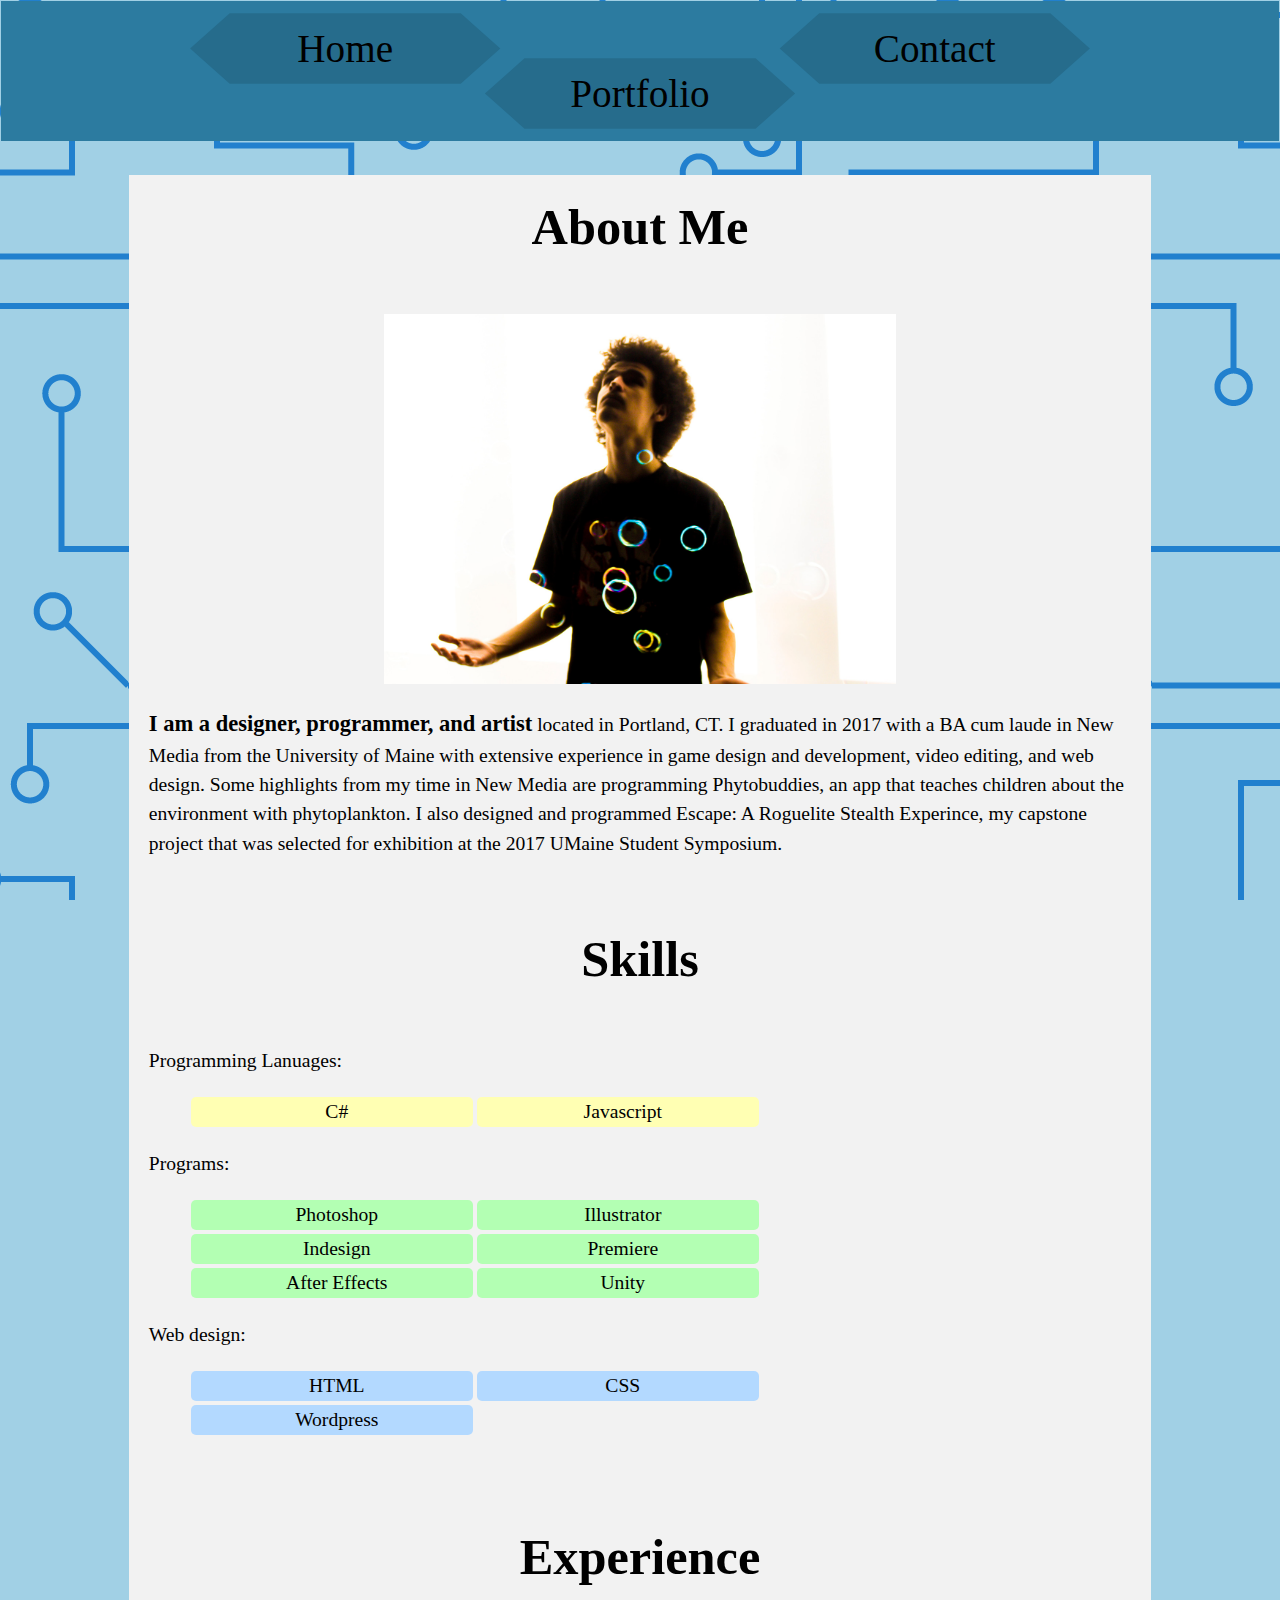
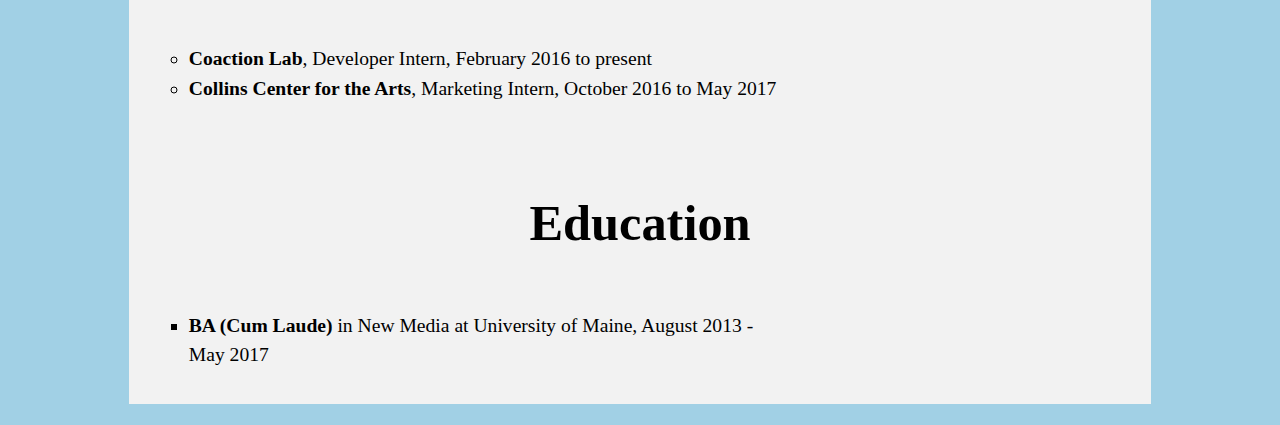
==== about/about.html @ 5a4f8489 "Initial Commit" ====
<!DOCTYPE HTML>
<html>
	<head>
		<meta charset="UTF-8">
		<meta name="viewport" content="width=device-width, initial-scale=1.0">
		<title>About Aidan Bauer</title>
		<link rel="icon" href="../media/portfolio_famicom.png">

		<link rel="stylesheet" type="text/css" href="../css/global-styles.css">
		<link rel="stylesheet" type="text/css" href="../css/medium-device-styles.css">
		<link rel="stylesheet" type="text/css" href="../css/small-device-styles.css">

		<style type="text/css">
			.container {
				position: relative;
			}

			.about {
				margin: auto;
				left: 0;
				top: 0;
				background: #f2f2f2;
				width: 80%;
			}

			.about-header {
				font-weight: bold;
			}

			.about-body {
				font-size: 0.35em;
				text-align: left;
				padding: 0px 20px;
				padding-bottom: 15px;
			}

			.about-body:nth-of-type(2) {
				text-indent: 0px;
			}

			.about-body p {
				font-size: 1.15em;
				font-weight: bold;
				display: inline;
			}

			.about-body ul {
				width: 600px;
				overflow: hidden;
			}

			.double-column li {
				text-indent: 10px;	/*move the indent back*/
				list-style: none;
				float: left;
				margin: 2px 2px;
				/*width: 47%;*/
				width: 47%;
				height: 30px;
				text-align: center;
				/*line-height: 1.5em;*/
				line-height: 30px;
				border-radius: 5px;
			}

			/*set the color of the lists*/
			.about-body:nth-of-type(2) ul:first-of-type li {
				background: #ffffb3;
			}

			.about-body:nth-of-type(2) ul:nth-of-type(2) li {
				background: #b3ffb3;
			}

			.about-body:nth-of-type(2) ul:nth-of-type(3) li {
				background: #b3d9ff;
			}

			.about-body:nth-of-type(3) ul {
				list-style: circle;
			}

			.about-body:nth-of-type(4) ul {
				list-style: square;
			}

			/*@media only screen and (min-width: 635px) {
				/* Styles */
				.about-body ul {
					width: 600px;
				}
				.double-column li {
					width: 47%;
				}
			}*/
		</style>

		<!-- styles for phones -->
		<style type="text/css" media="only screen and (min-width: 320px) and (max-width: 480px) and (orientation: portrait)">
			.about-body {
				font-size: 0.3em;
			}

			.about {
				width: 95%;
			}

			.about-body ul {
				padding: 0 0 0 0;
				margin: 10px auto;
				width: 80%;
				overflow: hidden;
			}

			.double-column li {
				width: 97%;
				/*line-height: 0.3em;*/
			}
		</style>

		<style type="text/css" media="only screen and (min-width: 750px) and (max-width: 1200px) and (orientation: landscape)">
			.about-body ul {
				padding: 0 0 0 0;
				margin: 10px auto;
				width: 80%;
			}
		</style>

		<style type="text/css" media="only screen and (min-width: 750px) and (max-width: 1200px) and (orientation: portrait)">
			.about-body ul {
				padding: 0 0 0 0;
				margin: 10px auto;
				width: 90%;
			}
		</style>

		<!--Animations and keyframes-->
		<style type="text/css">
			@keyframes fadeInLeft {
				0% {
					-webkit-transform: translate3d(-100%, 0, 0);
					transform: translate3d(-100%, 0, 0);
				}

				100% {
					-webkit-transform: none;
					transform: none;
				}
			}

			/*set the animations*/
			.container {
				-webkit-animation-name: fadeInLeft;
				animation-name: fadeInLeft;
				-webkit-animation-duration: 1s;
				animation-duration: 1s;
				-webkit-animation-fill-mode: both;
				animation-fill-mode: both;
			}

			/*&.is-exiting {
				.container {
					animation-direction: alternate-reverse;
				}
			}*/
		</style>

		<script src="https://ajax.googleapis.com/ajax/libs/jquery/3.2.1/jquery.min.js"></script>
		<script src="../js/header-menu.js"></script>
	</head>
	<body>
		<div class="container">
			<div class="header">
				<a href="/">Home</a>
				<a href="../portfolio/portfolio.html">Portfolio</a>
				<a href="../contact/contact.html">Contact</a>
			</div>
			<div class="body">
				<div class="about">
					<h1>About Me</h1>
					<img src="media/BauerAidan_S3_C1.jpg" width="512">
					<div class="about-body">
						<p>I am a designer, programmer, and artist</p> located in Portland, CT. I graduated in 2017 with a BA cum laude in New Media from the University of Maine with extensive experience in game design and development, video editing, and web design. Some highlights from my time in New Media are programming Phytobuddies, an app that teaches children about the environment with phytoplankton. I also designed and programmed Escape: A Roguelite Stealth Experince, my capstone project that was selected for exhibition at the 2017 UMaine Student Symposium.
					</div>
					<h1>Skills</h1>
					<div class="about-body">
						<!-- <h3>Skills</h3> -->
						Programming Lanuages:
						<ul class="double-column">
							<li>C#</li>
							<li>Javascript</li>
						</ul>
						Programs:
						<ul class="double-column">
							<li>Photoshop</li>
							<li>Illustrator</li>
							<li>Indesign</li>
							<li>Premiere</li>
							<li>After Effects</li>
							<li>Unity</li>
						</ul>
						Web design:
						<ul class="double-column">
							<li>HTML</li>
							<li>CSS</li>
							<li>Wordpress</li>
						</ul>
					</div>
					<h1>Experience</h1>
					<div class="about-body">
						<ul>
							<li><strong>Coaction Lab</strong>, Developer Intern, February 2016 to present</li>
							<li><strong>Collins Center for the Arts</strong>, Marketing Intern, October 2016 to May 2017</li>
						</ul>
					</div>
					<h1>Education</h1>
					<div class="about-body">
						<ul>
							<li><strong>BA (Cum Laude)</strong> in New Media at University of Maine, August 2013 - May 2017</li>
						</ul>
					</div>
				</div>
			</div>
		</div>
	</body>
</html>
---- css/global-styles.css ----
/*
Styles
*/
html {
	height: 100%;
	margin: 0;
	padding: 0;
	border: none;
}

body {
	background: #A1D0E5 url("../media/web-background.png") center repeat fixed;
	margin: 0;
	border: 1px solid transparent;
	padding: 0;
	font-size: 3.5em;
	line-height: 1.5;
	font-family: 'Source Sans Pro';
}

figure {
	margin: auto;
	text-align: center;
	display: inline-block;
	width: 250px;
}

iframe {
	border: none;
	overflow: hidden;
	vertical-align: middle;
}

h1 {
	font-size: 0.9em;
	padding: 15px 0;
}

h2 {
	font-size: 0.8em;
	padding: 15px 0;
	border: 1px solid transparent;
	margin: 0;
}

h3 {
	font-size: 0.55em;
	font-weight: normal;
	margin: 0 0 10px 0;
}

/*purely for debugging purposes*/
/*{
	border: 1px solid red;
}*/

a:link, a:visited {
	text-decoration: none;
	color: black;
}

a:link:hover {
	text-decoration: underline;
}

a:link:active, a:visited:active {
	text-decoration: underline;
}

/*place contect exactly in the center of a div*/
.centered {
	left: 50%;
	top: 50%;

	-ms-transform: translateX(-50%) translateY(-50%);
	-webkit-transform: translateX(-50%) translateY(-50%);
	transform: translateX(-50%) translateY(-50%);
}

.blurred {
	-webkit-filter: blur(5px);
	filter: blur(5px);

	-webkit-transition: all 0.5s linear;
	transition: all 0.5s linear;
}

.blurred:hover {
	-webkit-filter: none;
	filter: none;
}

.shadowed {
	-moz-box-shadow: 5px 5px 2px rgba(50, 50, 50, 0.7);
	-webkit-box-shadow: 5px 5px 2px rgba(50, 50, 50, 0.7);
	box-shadow: 5px 5px 2px rgba(50, 50, 50, 0.7);
}

.background-white {
	background: #f2f2f2;
}

.clip-svg {
	width: 0;
	height: 0;
}

.header {
	background: #2c7ba0;
	position: relative;
	/*margin: auto;*/
	margin: 0;
	padding: 10px 20px;
	min-height: 100px;
	font-size: 0.7em;
}

.header a {
	position: inherit;
	min-width: 250px;
	height: 45px;
	line-height: 45px;
	padding: 15px 40px;
	margin: 5px 0px;

	display: inline-block;
	vertical-align: top;
	text-align: center;
	background: #266c8c;

	-webkit-clip-path: polygon(15% 3%, 85% 3%, 97% 50%,
				85% 97%, 15% 97%, 3% 50%);
	clip-path: polygon(15% 3%, 85% 3%, 97% 50%,
				85% 97%, 15% 97%, 3% 50%);

	-webkit-transition: all 0.5s;
	transition: all 0.5s;
}

.header a:nth-of-type(even) {
	margin: 0 0 0 0;
}

.header a:hover {
	text-decoration: none;
	background: rgba(225, 225, 225, 0.6);
}

.container {
	/*margin: auto;*/
	text-align: center;
}

.body {
	/*margin: 20px 0 0 0;*/
	margin: 20px 0;
}

.footer {
	/*padding: 10px 0 0 0;*/
	margin: auto;
	margin-top: 20px;
	width: 100%;
	bottom: 0;
	min-height: 60px;
	font-size: 0.5em;
	position: relative;
}

.back-button, .share-buttons {
	height: 50px;
	line-height: 45px;
	margin: 15px 0px;
	display: inline-block;
}

.footer .share-buttons div {
	display: inline-block;
	margin: 0px 5px;
}

.back-button {
	text-align: left;
}

/*.back-button a {
	position: absolute;
	left: 0;
}*/

.share-buttons {
	text-align: right;
}

.menu-item {
	margin: auto;
	background: rgb(0, 107, 179);
	position: relative;
	background-repeat: no-repeat;
	width: 400px;
	height: 343px;
	display: block;
}

#about {
	background: rgb(0, 107, 179) url("../media/about_bg.png") center no-repeat scroll;
	height: 100%;
}

#portfolio {
	background: rgb(0, 107, 179) url("../media/portfolio_bg.png") center no-repeat scroll;
	height: 100%;
}

#contact {
	background: rgb(0, 107, 179) url("../media/contact_bg.png") center no-repeat scroll;
	height: 100%;
}

.overlay {
	background: rgba(204, 235, 255, 0.4);
	position: absolute;
	left: 0;
	right: 0;
	top: 0;
	bottom: 0;
	pointer-events: none;

	-webkit-transition: all 0.5s linear;
	transition: all 0.5s linear;
}

.menu-item:hover .overlay {
	background: none;
}

.overlay-content {
	position: absolute;
	text-transform: uppercase;
	color: rgba(225, 225, 225, 0.8);
	text-shadow: 1px 1px 2px rgba(50, 50, 50, 0.1);
	
	-webkit-filter: blur(5px);
	filter: blur(5px);

	-webkit-transition: all 0.5s linear;
	transition: all 0.5s linear;
}

.menu-item:hover .overlay-content {
	-webkit-filter: none;
	filter: none;
}

.header-content {
	position: absolute;
	width: 75%;
	color: rgba(25, 25, 25, 0.8);
	font-size: 0.4em;
	line-height: 1.25;
}

/*text in the title hexagon*/
.header-content p {
	margin: 10px 0px;
}

.header-content p:first-of-type {
	font-size: 1.5em;
}

.header-content p:last-of-type {
	font-size: 1.8em;
	font-weight: bold;
}

hr.separator-dotted {
	margin: auto;
	border: none;
	border-top: 5px dotted #1982b3;
	height: 1px;
	width: 95%;
}

.button {
	border: none;
	border-radius: 5px;
	background-color: #A1D0E5;
	font-size: 0.65em;
	line-height: 0.65em;
	padding: 20px 20px;

	-webkit-transition: all 0.25s;
	transition: all 0.25s;
}

.button:hover {
	border-radius: 0px;
	background-color: #318bb4;
}

/*shapes*/
.hexagon {
	-webkit-clip-path: polygon(25% 0%, 75% 0%, 100% 50%,
		75% 100%, 25% 100%, 0% 50%);
	clip-path: polygon(25% 0%, 75% 0%, 100% 50%,
		75% 100%, 25% 100%, 0% 50%);
	clip-path: url("#clip-hexagon");
}

/*resizing the icons on the main menu*/
@media only screen and (min-width: 1080px) {
	.menu-row {
		margin-top: -185px;
	}

	.menu-row:first-of-type {
		margin-top: auto;
	}

	.menu-item {
		display: inline-block;
	}

	.menu-row:nth-of-type(2) .menu-item:nth-of-type(odd) {
		margin: 0 120px 0 0;
	}

	.menu-row:nth-of-type(2) .menu-item:nth-of-type(even) {
		margin: 0 0 0 120px;
	}
}

/*resizing the icons the header menu*/
@media only screen and (min-width: 875px) {
	.header {
		padding: 10px 50px;
	}

	.header a {
		margin: 0px -45px;
	}

	.header a:nth-of-type(even) {
		margin: 45px 0 0 0;
	}
}
---- css/medium-device-styles.css ----
/*only use styles if screen is in portrait mode*/
@media only screen and (min-width: 750px) and (max-width: 1200px) and (orientation: portrait) {
	.header-content {
		font-size: 0.6em;
	}

	.menu-item {
		width: 80%;
		margin: auto;
	}

	.overlay-content {
		font-size: 1.65em;
	}

	/*.footer {
		position: absolute;
		bottom: 0;
		width: 100%;
	}*/
}

@media only screen and (min-width: 750px) and (max-width: 1200px) and (orientation: landscape) {
	.header-content {
		font-size: 0.35em;
	}

	.menu-row {
		margin-top: -165px;
	}

	.menu-row:first-of-type {
		margin-top: auto;
	}

	.menu-item {
		display: inline-block;
		width: 350px;
	}

	.menu-row:nth-of-type(2) .menu-item:nth-of-type(odd) {
		margin: 0 120px 0 0;
	}

	.menu-row:nth-of-type(2) .menu-item:nth-of-type(even) {
		margin: 0 0 0 120px;
	}
}
---- css/small-device-styles.css ----
/* Styles */
/*portrait*/
@media only screen and (min-width: 320px) and (max-width: 480px) and (orientation: portrait) {
	body {
		overflow: scroll;
	}

	input[type=text] {
		width: 70%;
	}

	.header {
		width: 100%;
		padding: 0;
	}

	.header a {
		width: 90%;
		height: 60px;
		line-height: 60px;
		padding: 5px 15px;
	}

	.header-content {
		font-size: 0.3em;
	}

	.header-content p {
		margin: 5px 0px;
	}

	.container {
		text-align: center;
		overflow: scroll;
	}

	.body {
		margin: 20px 0;
	}

	.footer {
		font-size: 0.35em;
	}

	.back-button, .share-buttons {
		width: 45%;
	}

	.menu-item {
		width: 95%;
		display: inline-block;
	}

	.overlay-content {
		font-size: 0.75em;
	}

	.button {
		font-size: 0.5em;
		line-height: 0.5em;
		padding: 15px 15px;
	}
}

@media only screen and (min-width: 480px) and (max-width: 750px) and (orientation: landscape) {
	body {
		overflow: scroll;
	}
	
	input[type=text] {
		width: 45%;
	}

	.menu-item {
		margin: auto;
	}

	.button {
		font-size: 0.65em;
		line-height: 0.65em;
		padding: 20px 20px;
	}

	.header a {
		min-width: 25%;
		margin: 0px -45px;
	}

	.header a:nth-of-type(even) {
		margin: 45px 0 0 0;
	}
}

/*.header {
	width: 100%;
	padding: 0;
}*/
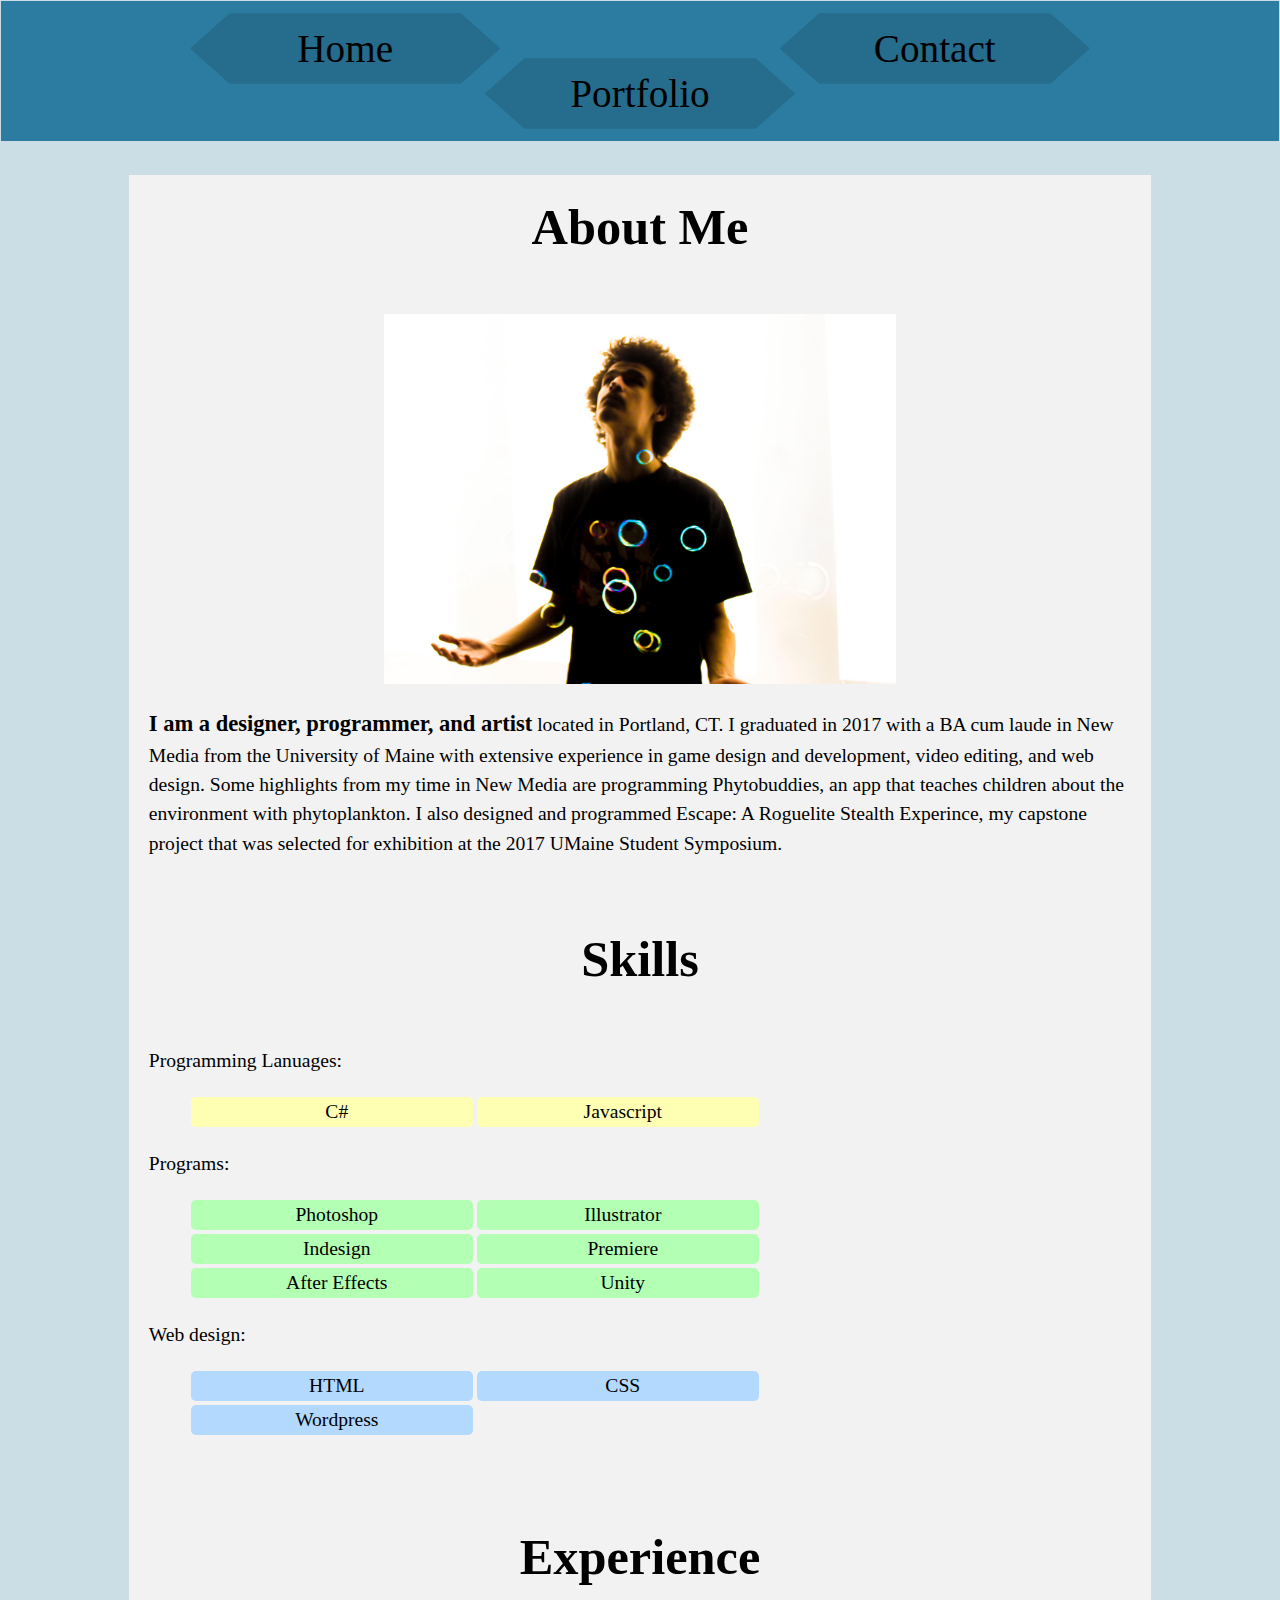
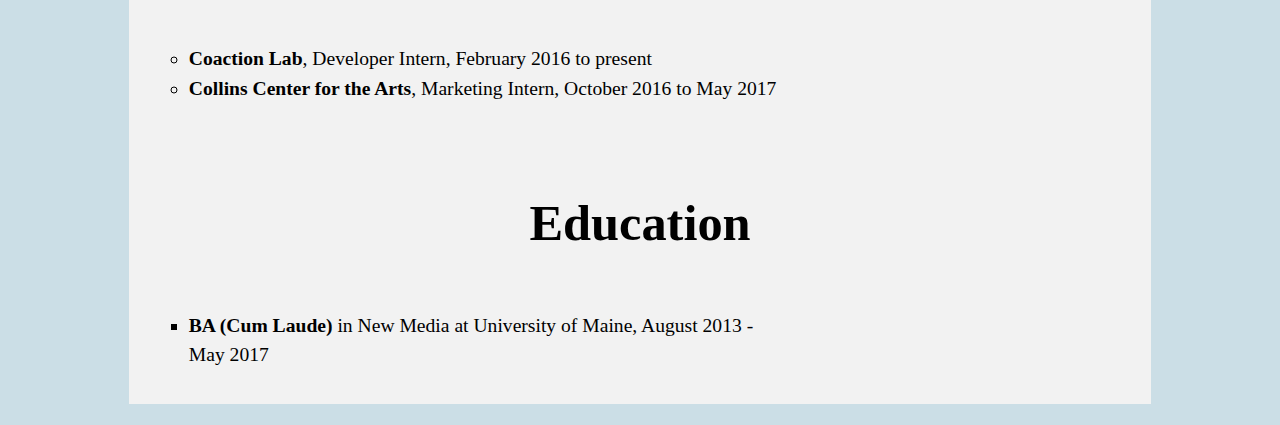
==== commit 634ad3c3: "Additional changes" ====
--- a/about/about.html
+++ b/about/about.html
@@ -4,6 +4,8 @@
 		<meta charset="UTF-8">
 		<meta name="viewport" content="width=device-width, initial-scale=1.0">
 		<title>About Aidan Bauer</title>
+        <meta name="author" content="Aidan Bauer">
+		<meta name="keywords" content="aidan bauer, about">
 		<link rel="icon" href="../media/portfolio_famicom.png">
 
 		<link rel="stylesheet" type="text/css" href="../css/global-styles.css">
@@ -171,7 +173,7 @@
 	<body>
 		<div class="container">
 			<div class="header">
-				<a href="/">Home</a>
+				<a href="https://aidan-bauer.github.io/portfolio/">Home</a>
 				<a href="../portfolio/portfolio.html">Portfolio</a>
 				<a href="../contact/contact.html">Contact</a>
 			</div>
--- a/css/global-styles.css
+++ b/css/global-styles.css
@@ -9,7 +9,7 @@
 }
 
 body {
-	background: #A1D0E5 url("../media/web-background.png") center repeat fixed;
+	background: #cbdee6 /*url("../media/web-background.png")*/ center repeat fixed;
 	margin: 0;
 	border: 1px solid transparent;
 	padding: 0;
@@ -239,7 +239,7 @@
 	text-transform: uppercase;
 	color: rgba(225, 225, 225, 0.8);
 	text-shadow: 1px 1px 2px rgba(50, 50, 50, 0.1);
-	
+
 	-webkit-filter: blur(5px);
 	filter: blur(5px);
 
@@ -305,6 +305,7 @@
 		75% 100%, 25% 100%, 0% 50%);
 	clip-path: polygon(25% 0%, 75% 0%, 100% 50%,
 		75% 100%, 25% 100%, 0% 50%);
+	-webkit-clip-path: url("#clip-hexagon");
 	clip-path: url("#clip-hexagon");
 }
 
@@ -344,4 +345,4 @@
 	.header a:nth-of-type(even) {
 		margin: 45px 0 0 0;
 	}
-}+}
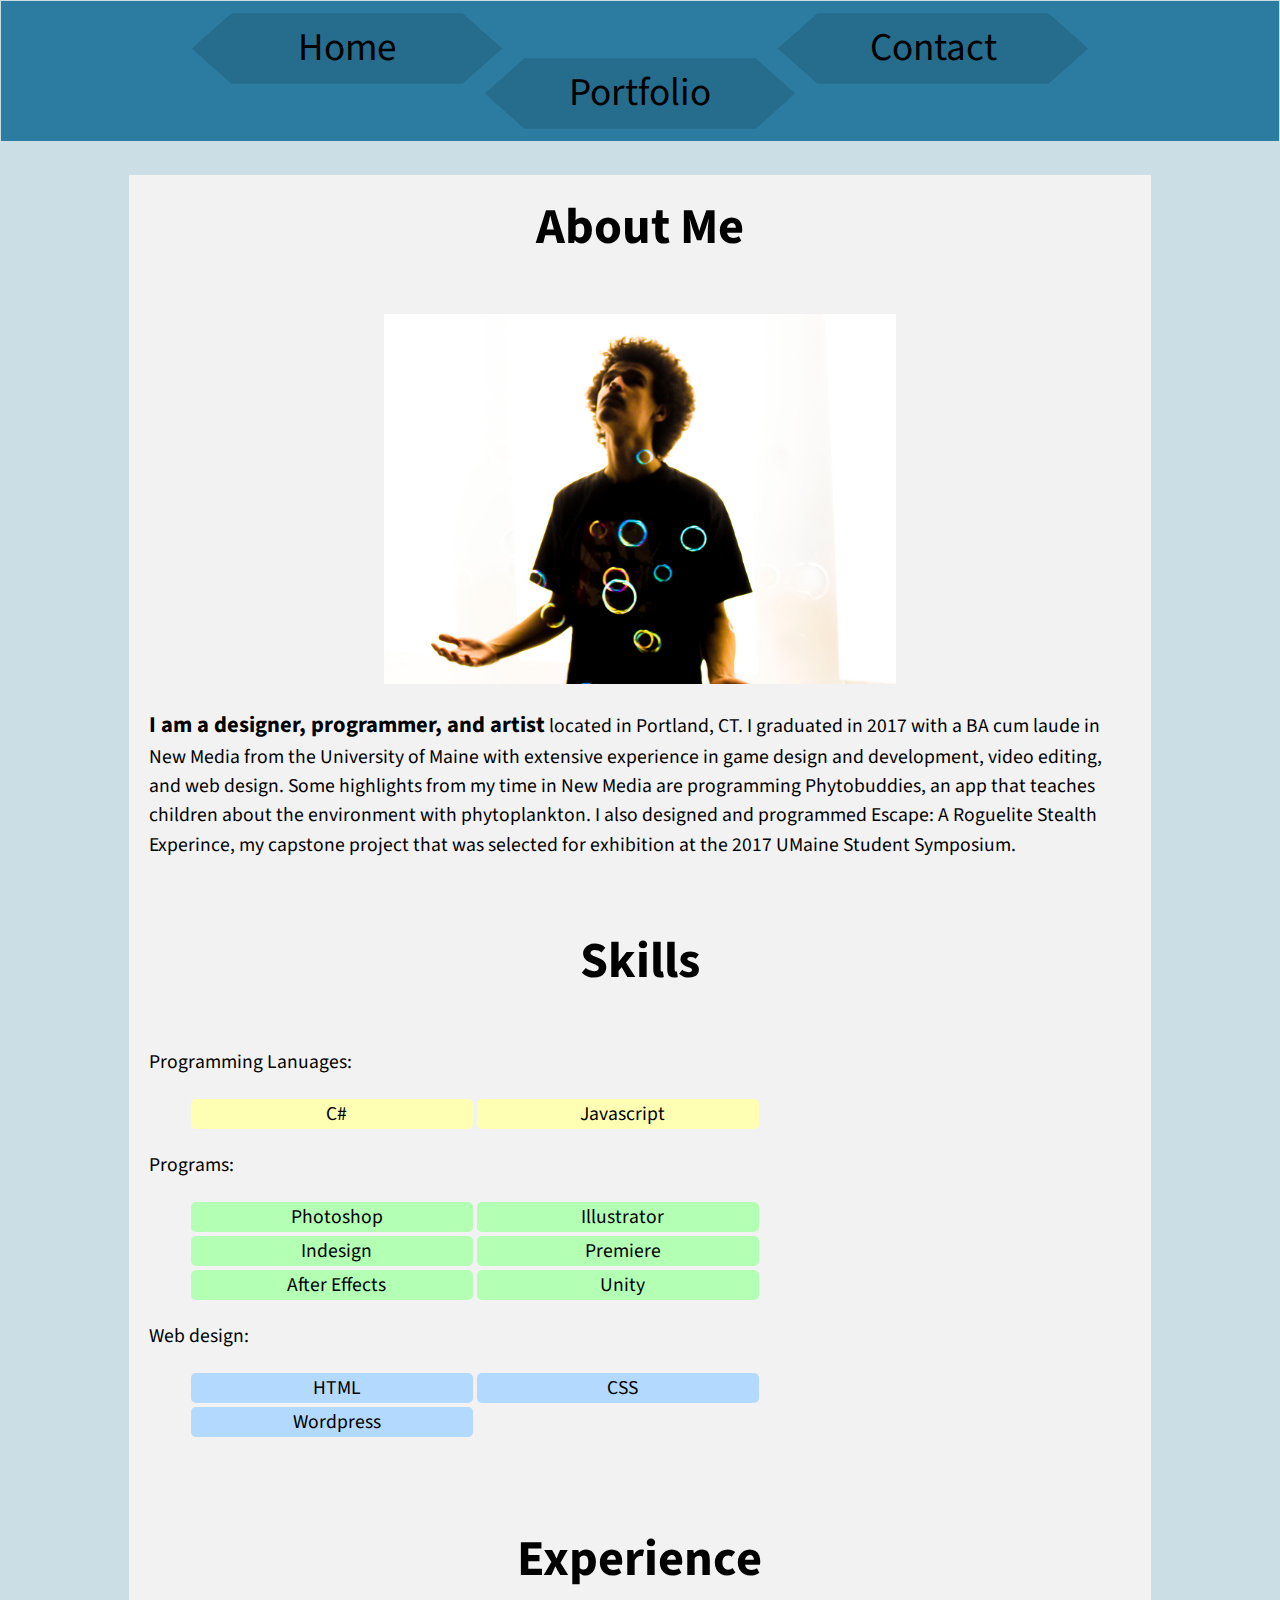
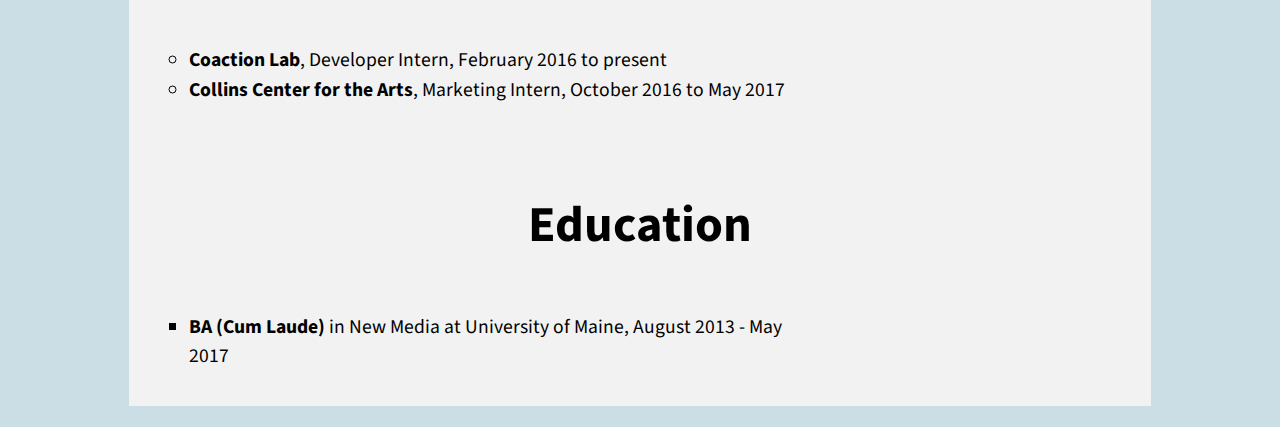
==== commit 82b735a7: "Added Google Fonts stylesheet for Source Sans Pro" ====
--- a/about/about.html
+++ b/about/about.html
@@ -8,6 +8,7 @@
 		<meta name="keywords" content="aidan bauer, about">
 		<link rel="icon" href="../media/portfolio_famicom.png">
 
+        <link href="https://fonts.googleapis.com/css?family=Source+Sans+Pro" rel="stylesheet">
 		<link rel="stylesheet" type="text/css" href="../css/global-styles.css">
 		<link rel="stylesheet" type="text/css" href="../css/medium-device-styles.css">
 		<link rel="stylesheet" type="text/css" href="../css/small-device-styles.css">
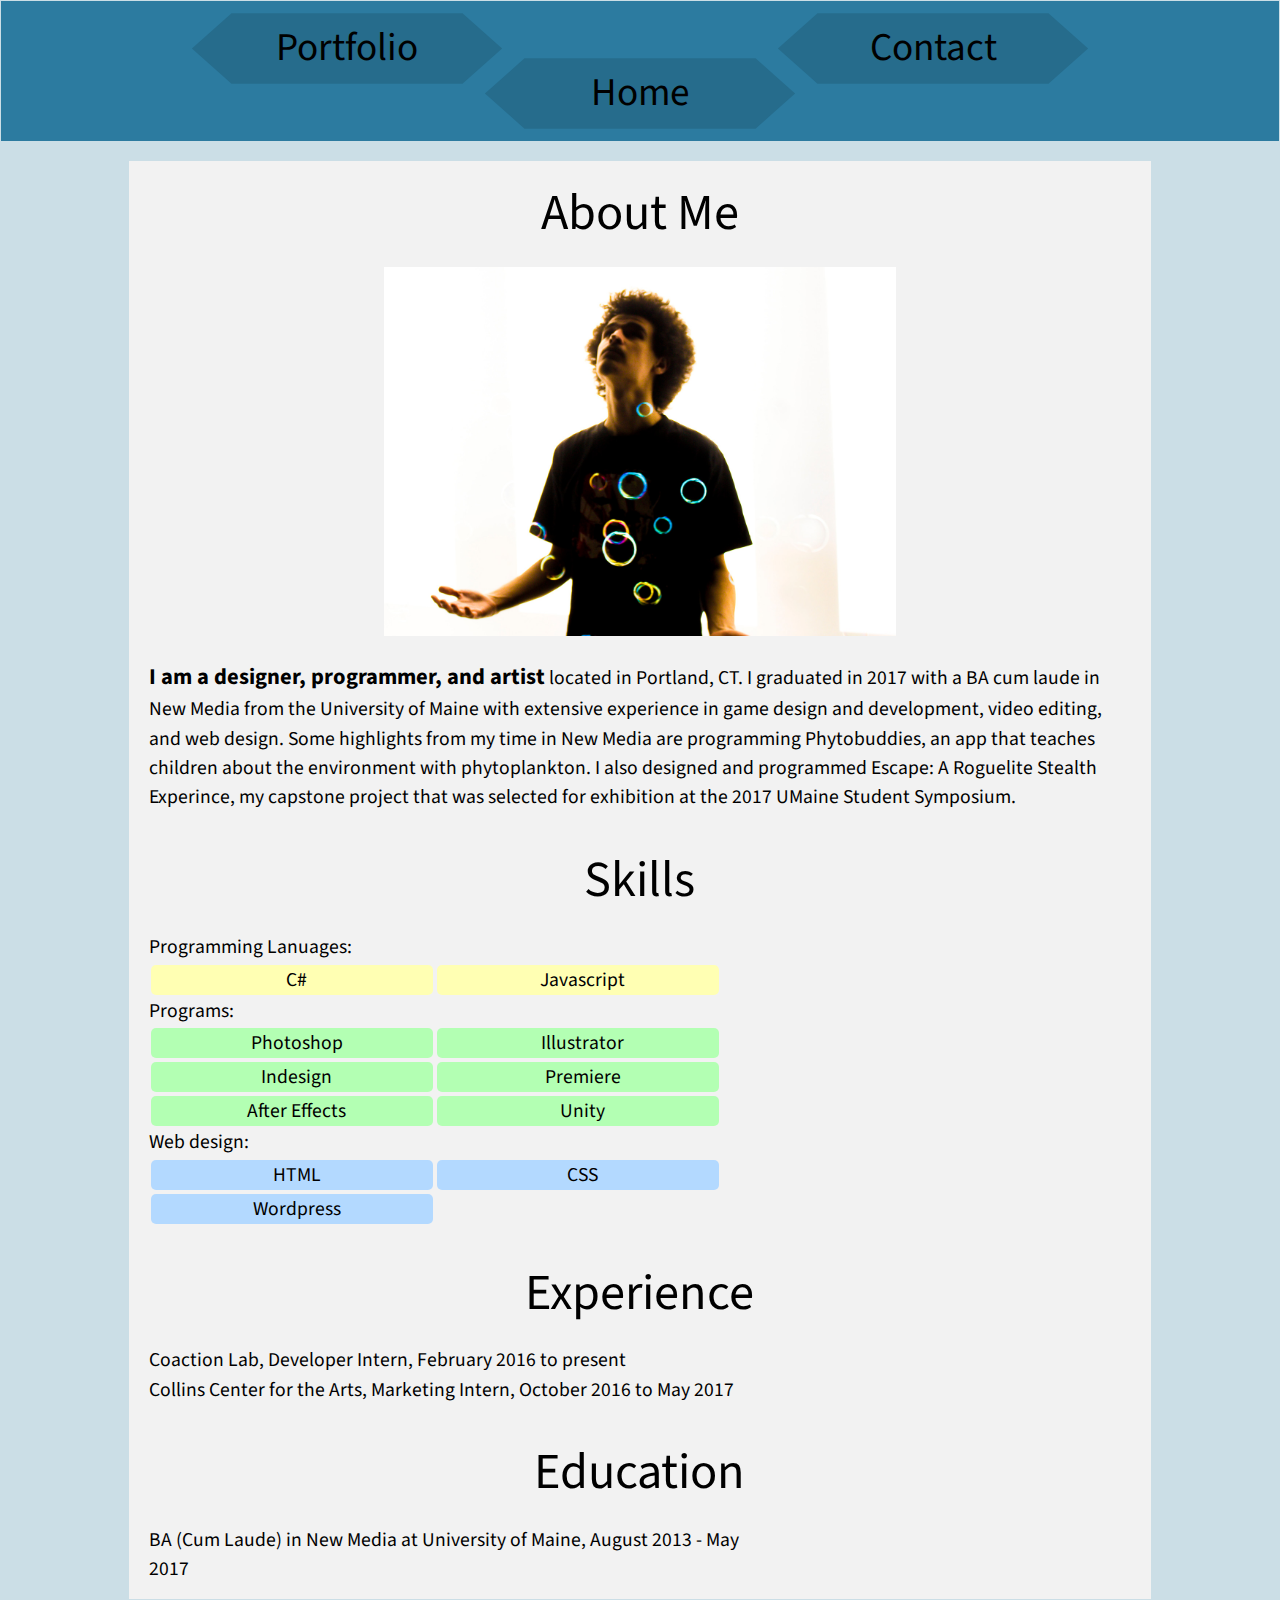
==== commit 7a13b0b1: "Added reset.css file for browser consistency" ====
--- a/about/about.html
+++ b/about/about.html
@@ -8,6 +8,7 @@
 		<meta name="keywords" content="aidan bauer, about">
 		<link rel="icon" href="../media/portfolio_famicom.png">
 
+        <link rel="stylesheet" href="../css/reset.css">
         <link href="https://fonts.googleapis.com/css?family=Source+Sans+Pro" rel="stylesheet">
 		<link rel="stylesheet" type="text/css" href="../css/global-styles.css">
 		<link rel="stylesheet" type="text/css" href="../css/medium-device-styles.css">
@@ -174,8 +175,8 @@
 	<body>
 		<div class="container">
 			<div class="header">
+				<a href="../portfolio/portfolio.html">Portfolio</a>
 				<a href="https://aidan-bauer.github.io/portfolio/">Home</a>
-				<a href="../portfolio/portfolio.html">Portfolio</a>
 				<a href="../contact/contact.html">Contact</a>
 			</div>
 			<div class="body">
--- a/css/global-styles.css
+++ b/css/global-styles.css
@@ -78,6 +78,11 @@
 }
 
 .blurred {
+    /*margin: -5px;*/
+    overflow: hidden;
+    -webkit-overflow: hidden;
+    -moz-overflow: hidden;
+    
 	-webkit-filter: blur(5px);
 	filter: blur(5px);
 
@@ -192,6 +197,12 @@
 	text-align: right;
 }
 
+.menu-row {
+    overflow: auto;
+    -webkit-overflow: auto;
+    -moz-overflow: auto;
+}
+
 .menu-item {
 	margin: auto;
 	background: rgb(0, 107, 179);
@@ -200,6 +211,9 @@
 	width: 400px;
 	height: 343px;
 	display: block;
+    overflow: hidden;
+    -webkit-overflow: hidden;
+    -moz-overflow: hidden;
 }
 
 #about {
@@ -225,6 +239,8 @@
 	top: 0;
 	bottom: 0;
 	pointer-events: none;
+    
+    overflow: hidden;
 
 	-webkit-transition: all 0.5s linear;
 	transition: all 0.5s linear;
@@ -239,6 +255,8 @@
 	text-transform: uppercase;
 	color: rgba(225, 225, 225, 0.8);
 	text-shadow: 1px 1px 2px rgba(50, 50, 50, 0.1);
+    
+    overflow: hidden;
 
 	-webkit-filter: blur(5px);
 	filter: blur(5px);
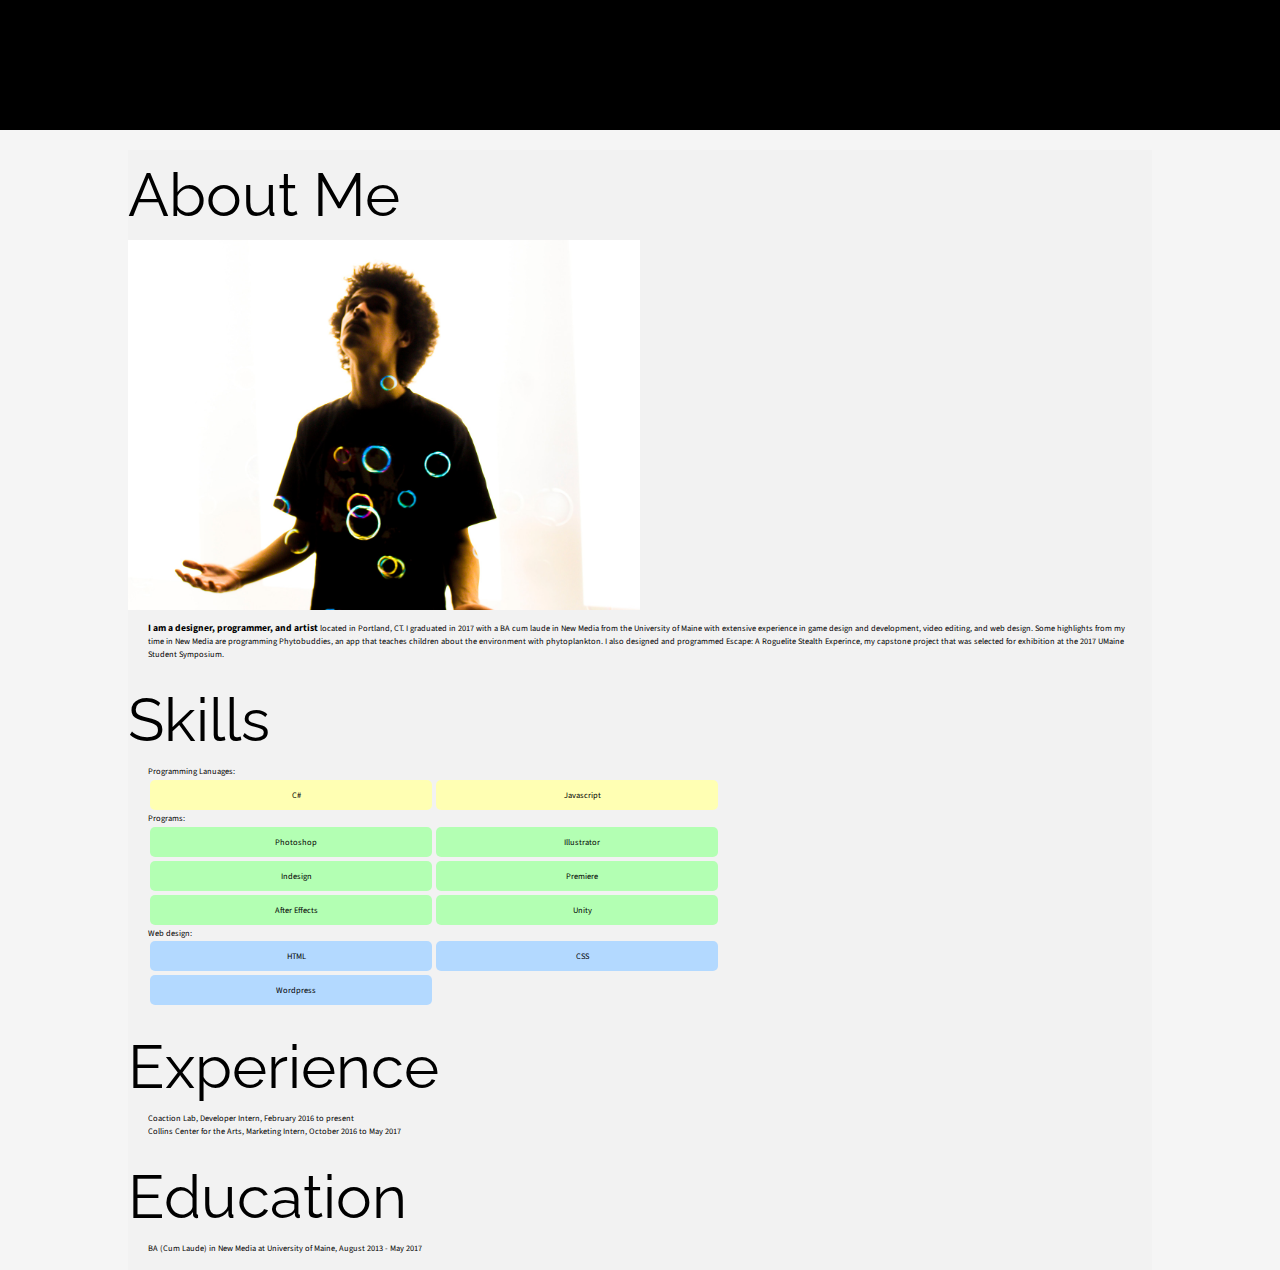
==== commit 82aa8426: "Started work on new portfolio design" ====
--- a/about/about.html
+++ b/about/about.html
@@ -10,6 +10,7 @@
 
         <link rel="stylesheet" href="../css/reset.css">
         <link href="https://fonts.googleapis.com/css?family=Source+Sans+Pro" rel="stylesheet">
+        <link href="https://fonts.googleapis.com/css?family=Raleway" rel="stylesheet">
 		<link rel="stylesheet" type="text/css" href="../css/global-styles.css">
 		<link rel="stylesheet" type="text/css" href="../css/medium-device-styles.css">
 		<link rel="stylesheet" type="text/css" href="../css/small-device-styles.css">
@@ -88,7 +89,7 @@
 				list-style: square;
 			}
 
-			/*@media only screen and (min-width: 635px) {
+			@media only screen and (min-width: 635px) {
 				/* Styles */
 				.about-body ul {
 					width: 600px;
@@ -96,7 +97,7 @@
 				.double-column li {
 					width: 47%;
 				}
-			}*/
+			}
 		</style>
 
 		<!-- styles for phones -->
--- a/css/global-styles.css
+++ b/css/global-styles.css
@@ -1,366 +1,172 @@
-/*
-Styles
+/* http://meyerweb.com/eric/tools/css/reset/ 
+   v2.0 | 20110126
+   License: none (public domain)
 */
-html {
-	height: 100%;
-	margin: 0;
-	padding: 0;
-	border: none;
-}
+html, body, div, span, applet, object, iframe,
+h1, h2, h3, h4, h5, h6, p, blockquote, pre,
+a, abbr, acronym, address, big, cite, code,
+del, dfn, em, img, ins, kbd, q, s, samp,
+small, strike, strong, sub, sup, tt, var,
+b, u, i, center,
+dl, dt, dd, ol, ul, li,
+fieldset, form, label, legend,
+table, caption, tbody, tfoot, thead, tr, th, td,
+article, aside, canvas, details, embed,
+figure, figcaption, footer, header, hgroup,
+menu, nav, output, ruby, section, summary,
+time, mark, audio, video {
+  margin: 0;
+  padding: 0;
+  border: 0;
+  font-size: 100%;
+  font: inherit;
+  vertical-align: baseline; }
+
+/* HTML5 display-role reset for older browsers */
+article, aside, details, figcaption, figure,
+footer, header, hgroup, menu, nav, section {
+  display: block; }
 
 body {
-	background: #cbdee6 /*url("../media/web-background.png")*/ center repeat fixed;
-	margin: 0;
-	border: 1px solid transparent;
-	padding: 0;
-	font-size: 3.5em;
-	line-height: 1.5;
-	font-family: 'Source Sans Pro';
-}
+  line-height: 1; }
 
-figure {
-	margin: auto;
-	text-align: center;
-	display: inline-block;
-	width: 250px;
-}
+ol, ul {
+  list-style: none; }
 
-iframe {
-	border: none;
-	overflow: hidden;
-	vertical-align: middle;
-}
+blockquote, q {
+  quotes: none; }
+
+blockquote:before, blockquote:after,
+q:before, q:after {
+  content: '';
+  content: none; }
+
+table {
+  border-collapse: collapse;
+  border-spacing: 0; }
+
+html {
+  height: 100%;
+  margin: 0;
+  padding: 0;
+  border: none; }
+
+body {
+  margin: 0;
+  padding: 0; }
+
+body {
+  font-family: 'Source Sans Pro', 'sans-serif';
+  font-size: 24px;
+  line-height: 1.5; }
+
+h1, h2, h3, h4, h5, h6 {
+  font-family: 'Raleway', 'sans-serif';
+  line-height: 1.5; }
 
 h1 {
-	font-size: 0.9em;
-	padding: 15px 0;
-}
+  font-size: 2.5em; }
 
 h2 {
-	font-size: 0.8em;
-	padding: 15px 0;
-	border: 1px solid transparent;
-	margin: 0;
-}
+  font-size: 2.1em; }
 
 h3 {
-	font-size: 0.55em;
-	font-weight: normal;
-	margin: 0 0 10px 0;
-}
+  font-size: 1.8em; }
 
-/*purely for debugging purposes*/
-/*{
-	border: 1px solid red;
-}*/
+html {
+  height: 100%;
+  margin: 0;
+  padding: 0;
+  border: none; }
 
-a:link, a:visited {
-	text-decoration: none;
-	color: black;
-}
+body {
+  background: whitesmoke;
+  margin: 0;
+  padding: 0; }
 
 a:link:hover {
-	text-decoration: underline;
-}
+  text-decoration: underline; }
+a:link, a:visited {
+  text-decoration: none;
+  color: black; }
+  a:link:active, a:link:active, a:visited:active, a:visited:active {
+    text-decoration: underline; }
 
-a:link:active, a:visited:active {
-	text-decoration: underline;
-}
+h2 {
+  border: 1px solid transparent;
+  margin: 0; }
 
-/*place contect exactly in the center of a div*/
-.centered {
-	left: 50%;
-	top: 50%;
+.divider {
+  border: 2px solid whitesmoke; }
 
-	-ms-transform: translateX(-50%) translateY(-50%);
-	-webkit-transform: translateX(-50%) translateY(-50%);
-	transform: translateX(-50%) translateY(-50%);
-}
-
-.blurred {
-    /*margin: -5px;*/
-    overflow: hidden;
-    -webkit-overflow: hidden;
-    -moz-overflow: hidden;
-    
-	-webkit-filter: blur(5px);
-	filter: blur(5px);
-
-	-webkit-transition: all 0.5s linear;
-	transition: all 0.5s linear;
-}
-
-.blurred:hover {
-	-webkit-filter: none;
-	filter: none;
-}
-
-.shadowed {
-	-moz-box-shadow: 5px 5px 2px rgba(50, 50, 50, 0.7);
-	-webkit-box-shadow: 5px 5px 2px rgba(50, 50, 50, 0.7);
-	box-shadow: 5px 5px 2px rgba(50, 50, 50, 0.7);
-}
-
-.background-white {
-	background: #f2f2f2;
-}
-
-.clip-svg {
-	width: 0;
-	height: 0;
-}
+.medium {
+  width: 50%; }
 
 .header {
-	background: #2c7ba0;
-	position: relative;
-	/*margin: auto;*/
-	margin: 0;
-	padding: 10px 20px;
-	min-height: 100px;
-	font-size: 0.7em;
-}
-
-.header a {
-	position: inherit;
-	min-width: 250px;
-	height: 45px;
-	line-height: 45px;
-	padding: 15px 40px;
-	margin: 5px 0px;
-
-	display: inline-block;
-	vertical-align: top;
-	text-align: center;
-	background: #266c8c;
-
-	-webkit-clip-path: polygon(15% 3%, 85% 3%, 97% 50%,
-				85% 97%, 15% 97%, 3% 50%);
-	clip-path: polygon(15% 3%, 85% 3%, 97% 50%,
-				85% 97%, 15% 97%, 3% 50%);
-
-	-webkit-transition: all 0.5s;
-	transition: all 0.5s;
-}
-
-.header a:nth-of-type(even) {
-	margin: 0 0 0 0;
-}
-
-.header a:hover {
-	text-decoration: none;
-	background: rgba(225, 225, 225, 0.6);
-}
-
-.container {
-	/*margin: auto;*/
-	text-align: center;
-}
+  background: black;
+  color: whitesmoke;
+  margin: 0;
+  padding: 15px 20px;
+  min-height: 100px;
+  font-size: 1em; }
+  .header .title {
+    display: flex;
+    flex-direction: column;
+    align-items: center; }
+  .header .menu {
+    display: flex;
+    justify-content: center; }
+    .header .menu a {
+      min-width: 250px;
+      height: 50px;
+      line-height: 50px;
+      padding: 15px 10px;
+      margin: 5px 0px;
+      color: whitesmoke;
+      text-decoration: none;
+      text-align: center; }
+      .header .menu a:hover {
+        color: darkgray; }
 
 .body {
-	/*margin: 20px 0 0 0;*/
-	margin: 20px 0;
-}
+  margin: 20px 0; }
+  .body .gallery {
+    width: 75%;
+    height: 350px;
+    margin: 15px auto;
+    background-color: gray; }
+  .body .categories {
+    display: flex;
+    flex-wrap: wrap;
+    justify-content: center; }
+    .body .categories .category {
+      background-color: black;
+      color: whitesmoke;
+      height: 200px;
+      line-height: 200px;
+      min-width: 350px;
+      margin: 20px 40px;
+      text-align: center; }
+      .body .categories .category h4 {
+        height: 200px;
+        line-height: 200px; }
 
 .footer {
-	/*padding: 10px 0 0 0;*/
-	margin: auto;
-	margin-top: 20px;
-	width: 100%;
-	bottom: 0;
-	min-height: 60px;
-	font-size: 0.5em;
-	position: relative;
-}
-
-.back-button, .share-buttons {
-	height: 50px;
-	line-height: 45px;
-	margin: 15px 0px;
-	display: inline-block;
-}
-
-.footer .share-buttons div {
-	display: inline-block;
-	margin: 0px 5px;
-}
+  background: black;
+  margin: auto;
+  margin-top: 20px;
+  width: 100%;
+  bottom: 0;
+  height: 60px;
+  line-height: 60px;
+  color: whitesmoke;
+  text-align: center;
+  position: relative; }
+  .footer .share-buttons div {
+    display: inline-block;
+    margin: 0px 5px; }
 
 .back-button {
-	text-align: left;
-}
+  text-align: left; }
 
-/*.back-button a {
-	position: absolute;
-	left: 0;
-}*/
-
-.share-buttons {
-	text-align: right;
-}
-
-.menu-row {
-    overflow: auto;
-    -webkit-overflow: auto;
-    -moz-overflow: auto;
-}
-
-.menu-item {
-	margin: auto;
-	background: rgb(0, 107, 179);
-	position: relative;
-	background-repeat: no-repeat;
-	width: 400px;
-	height: 343px;
-	display: block;
-    overflow: hidden;
-    -webkit-overflow: hidden;
-    -moz-overflow: hidden;
-}
-
-#about {
-	background: rgb(0, 107, 179) url("../media/about_bg.png") center no-repeat scroll;
-	height: 100%;
-}
-
-#portfolio {
-	background: rgb(0, 107, 179) url("../media/portfolio_bg.png") center no-repeat scroll;
-	height: 100%;
-}
-
-#contact {
-	background: rgb(0, 107, 179) url("../media/contact_bg.png") center no-repeat scroll;
-	height: 100%;
-}
-
-.overlay {
-	background: rgba(204, 235, 255, 0.4);
-	position: absolute;
-	left: 0;
-	right: 0;
-	top: 0;
-	bottom: 0;
-	pointer-events: none;
-    
-    overflow: hidden;
-
-	-webkit-transition: all 0.5s linear;
-	transition: all 0.5s linear;
-}
-
-.menu-item:hover .overlay {
-	background: none;
-}
-
-.overlay-content {
-	position: absolute;
-	text-transform: uppercase;
-	color: rgba(225, 225, 225, 0.8);
-	text-shadow: 1px 1px 2px rgba(50, 50, 50, 0.1);
-    
-    overflow: hidden;
-
-	-webkit-filter: blur(5px);
-	filter: blur(5px);
-
-	-webkit-transition: all 0.5s linear;
-	transition: all 0.5s linear;
-}
-
-.menu-item:hover .overlay-content {
-	-webkit-filter: none;
-	filter: none;
-}
-
-.header-content {
-	position: absolute;
-	width: 75%;
-	color: rgba(25, 25, 25, 0.8);
-	font-size: 0.4em;
-	line-height: 1.25;
-}
-
-/*text in the title hexagon*/
-.header-content p {
-	margin: 10px 0px;
-}
-
-.header-content p:first-of-type {
-	font-size: 1.5em;
-}
-
-.header-content p:last-of-type {
-	font-size: 1.8em;
-	font-weight: bold;
-}
-
-hr.separator-dotted {
-	margin: auto;
-	border: none;
-	border-top: 5px dotted #1982b3;
-	height: 1px;
-	width: 95%;
-}
-
-.button {
-	border: none;
-	border-radius: 5px;
-	background-color: #A1D0E5;
-	font-size: 0.65em;
-	line-height: 0.65em;
-	padding: 20px 20px;
-
-	-webkit-transition: all 0.25s;
-	transition: all 0.25s;
-}
-
-.button:hover {
-	border-radius: 0px;
-	background-color: #318bb4;
-}
-
-/*shapes*/
-.hexagon {
-	-webkit-clip-path: polygon(25% 0%, 75% 0%, 100% 50%,
-		75% 100%, 25% 100%, 0% 50%);
-	clip-path: polygon(25% 0%, 75% 0%, 100% 50%,
-		75% 100%, 25% 100%, 0% 50%);
-	-webkit-clip-path: url("#clip-hexagon");
-	clip-path: url("#clip-hexagon");
-}
-
-/*resizing the icons on the main menu*/
-@media only screen and (min-width: 1080px) {
-	.menu-row {
-		margin-top: -185px;
-	}
-
-	.menu-row:first-of-type {
-		margin-top: auto;
-	}
-
-	.menu-item {
-		display: inline-block;
-	}
-
-	.menu-row:nth-of-type(2) .menu-item:nth-of-type(odd) {
-		margin: 0 120px 0 0;
-	}
-
-	.menu-row:nth-of-type(2) .menu-item:nth-of-type(even) {
-		margin: 0 0 0 120px;
-	}
-}
-
-/*resizing the icons the header menu*/
-@media only screen and (min-width: 875px) {
-	.header {
-		padding: 10px 50px;
-	}
-
-	.header a {
-		margin: 0px -45px;
-	}
-
-	.header a:nth-of-type(even) {
-		margin: 45px 0 0 0;
-	}
-}
+/*# sourceMappingURL=global-styles.css.map */
